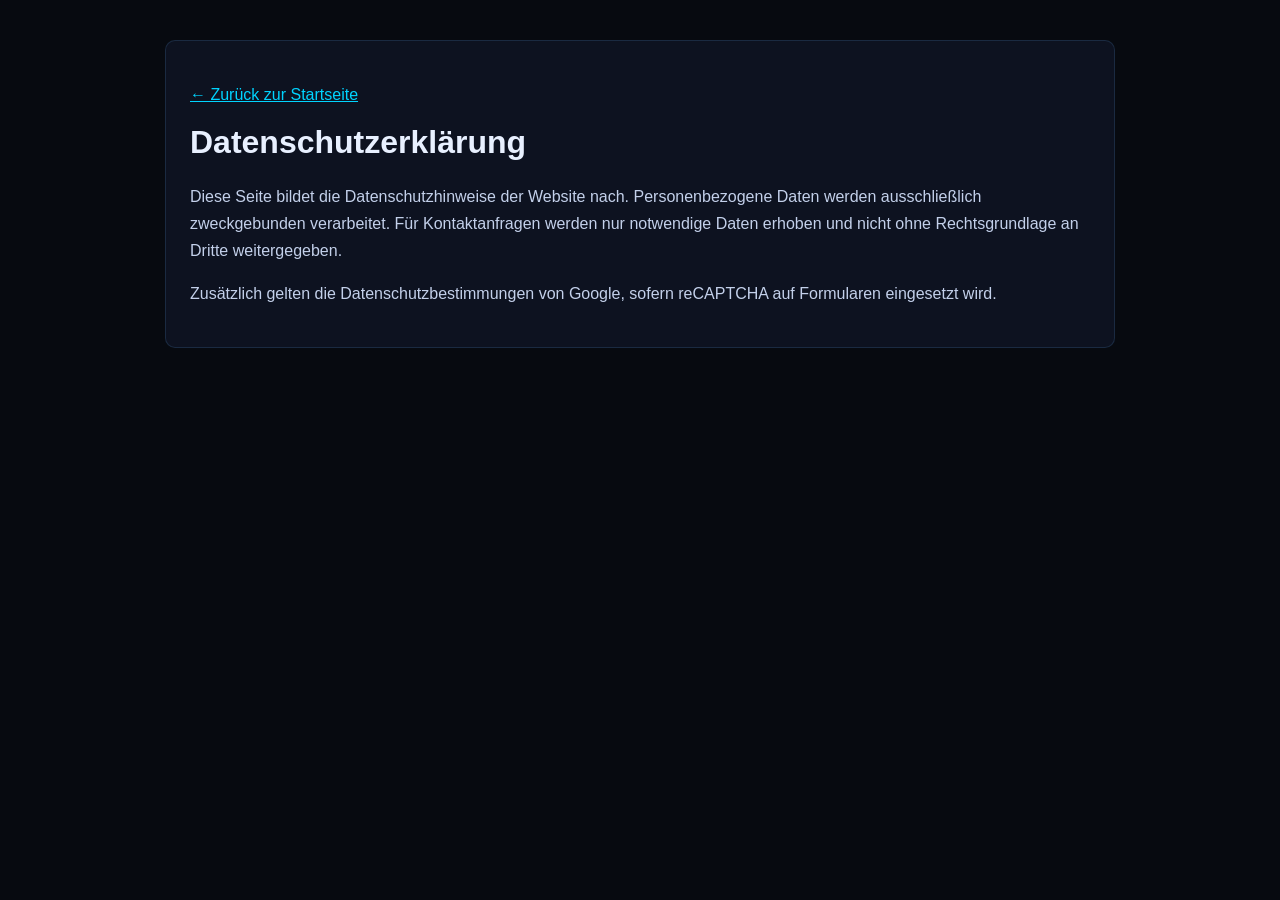
==== datenschutzerklaerung.html @ 2f1ebb83 "Add local subpages mirroring leoritzenthaler.com and wire homepage links" ====
<!DOCTYPE html><html lang="de"><head><meta charset="UTF-8"><meta name="viewport" content="width=device-width,initial-scale=1.0"><title>Datenschutzerklärung | Ritzenthaler IT</title><style>body{margin:0;font-family:Arial,sans-serif;background:#070a10;color:#e8f0ff}main{max-width:900px;margin:40px auto;padding:24px;background:#0d1220;border:1px solid rgba(100,180,255,.15);border-radius:10px}h1{margin-top:0}p{line-height:1.7;color:#c3d0ea}a{color:#00d4ff}</style></head><body><main><p><a href="ritzenthaler-it.html">← Zurück zur Startseite</a></p><h1>Datenschutzerklärung</h1><p>Diese Seite bildet die Datenschutzhinweise der Website nach. Personenbezogene Daten werden ausschließlich zweckgebunden verarbeitet. Für Kontaktanfragen werden nur notwendige Daten erhoben und nicht ohne Rechtsgrundlage an Dritte weitergegeben.</p><p>Zusätzlich gelten die Datenschutzbestimmungen von Google, sofern reCAPTCHA auf Formularen eingesetzt wird.</p></main></body></html>
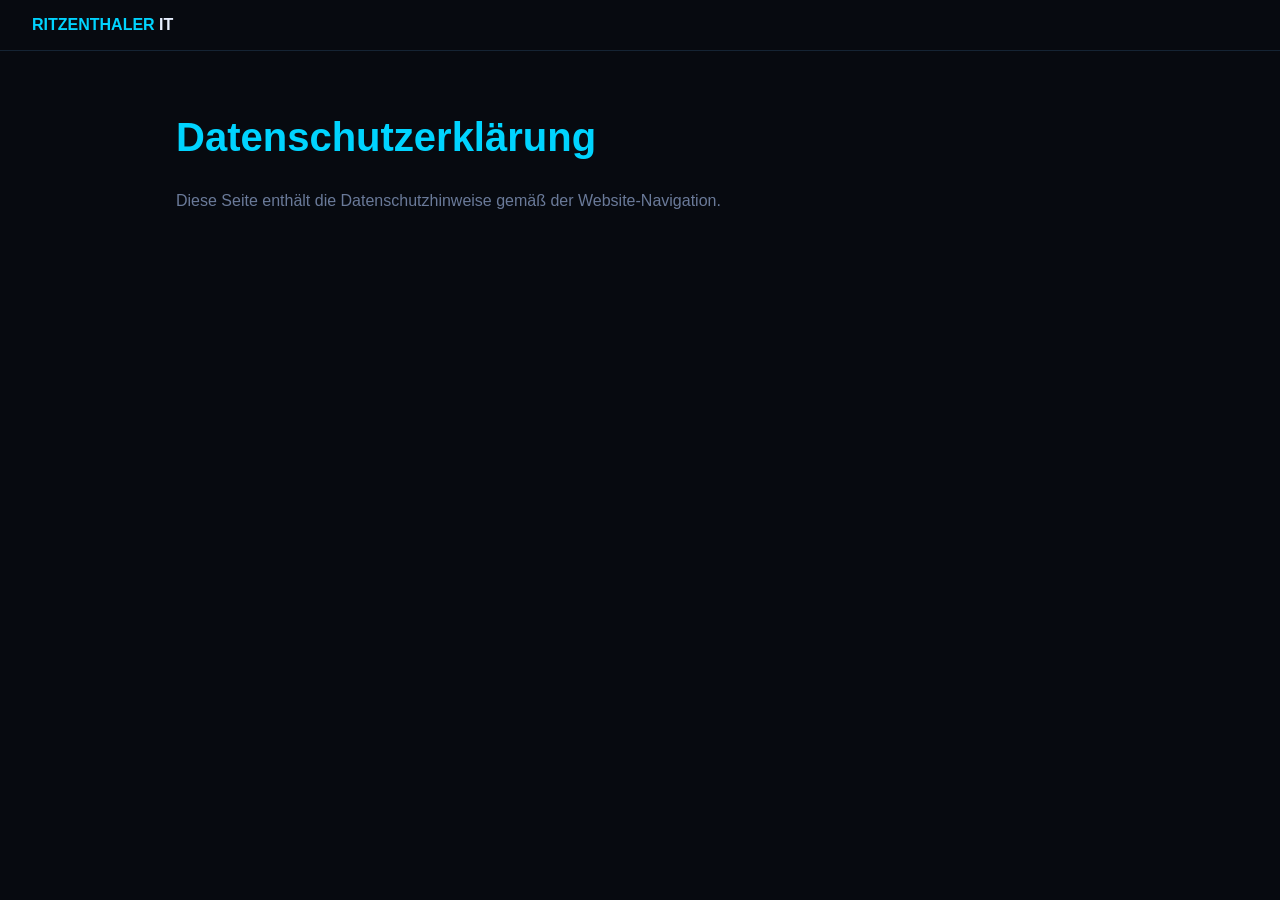
==== commit 2d58bc93: "Add local subpages and link them from main Ritzenthaler IT page" ====
--- a/datenschutzerklaerung.html
+++ b/datenschutzerklaerung.html
@@ -1 +1 @@
-<!DOCTYPE html><html lang="de"><head><meta charset="UTF-8"><meta name="viewport" content="width=device-width,initial-scale=1.0"><title>Datenschutzerklärung | Ritzenthaler IT</title><style>body{margin:0;font-family:Arial,sans-serif;background:#070a10;color:#e8f0ff}main{max-width:900px;margin:40px auto;padding:24px;background:#0d1220;border:1px solid rgba(100,180,255,.15);border-radius:10px}h1{margin-top:0}p{line-height:1.7;color:#c3d0ea}a{color:#00d4ff}</style></head><body><main><p><a href="ritzenthaler-it.html">← Zurück zur Startseite</a></p><h1>Datenschutzerklärung</h1><p>Diese Seite bildet die Datenschutzhinweise der Website nach. Personenbezogene Daten werden ausschließlich zweckgebunden verarbeitet. Für Kontaktanfragen werden nur notwendige Daten erhoben und nicht ohne Rechtsgrundlage an Dritte weitergegeben.</p><p>Zusätzlich gelten die Datenschutzbestimmungen von Google, sofern reCAPTCHA auf Formularen eingesetzt wird.</p></main></body></html>
+<!DOCTYPE html><html lang="de"><head><meta charset="UTF-8"><meta name="viewport" content="width=device-width,initial-scale=1.0"><title>Datenschutzerklärung | Ritzenthaler IT</title><link rel="stylesheet" href="styles.css"></head><body><nav><a class="logo" href="ritzenthaler-it.html">RITZENTHALER <span>IT</span></a></nav><main class="page"><h1>Datenschutzerklärung</h1><p>Diese Seite enthält die Datenschutzhinweise gemäß der Website-Navigation.</p></main></body></html>
--- a/styles.css
+++ b/styles.css
@@ -0,0 +1,7 @@
+:root {--bg:#070a10;--surface:#0d1220;--border:rgba(100,180,255,.15);--accent:#00d4ff;--text:#e8f0ff;--muted:#6a7a99}
+*{box-sizing:border-box} body{margin:0;font-family:'DM Sans',sans-serif;background:var(--bg);color:var(--text)}
+nav{display:flex;justify-content:space-between;align-items:center;padding:1rem 2rem;border-bottom:1px solid var(--border);position:sticky;top:0;background:rgba(7,10,16,.9)}
+.logo{color:var(--accent);text-decoration:none;font-weight:700}.logo span{color:var(--text)} ul{display:flex;gap:1.2rem;list-style:none;margin:0;padding:0}a{color:var(--muted);text-decoration:none}
+.page{max-width:960px;margin:4rem auto;padding:0 1rem}.page h1{font-size:2.5rem;color:var(--accent)}.page p{line-height:1.7;color:var(--muted)}
+.btn{display:inline-block;background:var(--accent);color:#031016;padding:.7rem 1.1rem;border-radius:4px;border:0;font-weight:700}.cards{display:grid;grid-template-columns:repeat(auto-fit,minmax(220px,1fr));gap:1rem}.cards section,.form input,.form textarea{background:var(--surface);border:1px solid var(--border);padding:1rem;border-radius:8px;color:var(--text)}
+.form{display:grid;gap:.8rem}.form textarea{min-height:120px}
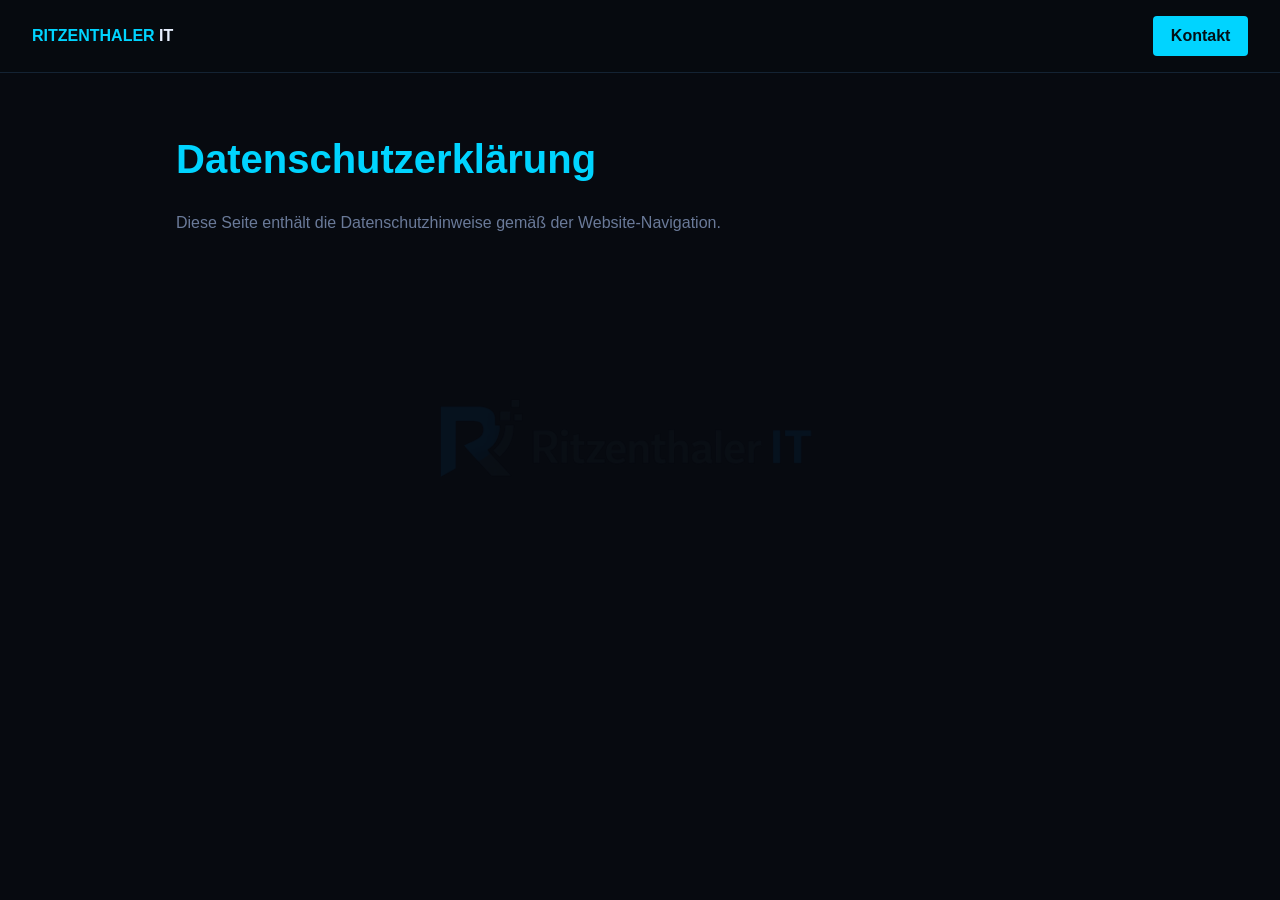
==== commit b59882d3: "Vereinheitliche Navigation auf Logo und Kontaktbutton" ====
--- a/datenschutzerklaerung.html
+++ b/datenschutzerklaerung.html
@@ -1 +1 @@
-<!DOCTYPE html><html lang="de"><head><meta charset="UTF-8"><meta name="viewport" content="width=device-width,initial-scale=1.0"><title>Datenschutzerklärung | Ritzenthaler IT</title><link rel="stylesheet" href="styles.css"></head><body><nav><a class="logo" href="ritzenthaler-it.html">RITZENTHALER <span>IT</span></a></nav><main class="page"><h1>Datenschutzerklärung</h1><p>Diese Seite enthält die Datenschutzhinweise gemäß der Website-Navigation.</p></main></body></html>
+<!DOCTYPE html><html lang="de"><head><meta charset="UTF-8"><meta name="viewport" content="width=device-width,initial-scale=1.0"><title>Datenschutzerklärung | Ritzenthaler IT</title><link rel="stylesheet" href="styles.css"></head><body><nav><a class="logo" href="index.html">RITZENTHALER <span>IT</span></a><ul><li><a href="index.html#kontakt" class="btn nav-cta">Kontakt</a></li></ul></nav><main class="page"><h1>Datenschutzerklärung</h1><p>Diese Seite enthält die Datenschutzhinweise gemäß der Website-Navigation.</p></main></body></html>
--- a/styles.css
+++ b/styles.css
@@ -1,5 +1,5 @@
 :root {--bg:#070a10;--surface:#0d1220;--border:rgba(100,180,255,.15);--accent:#00d4ff;--text:#e8f0ff;--muted:#6a7a99}
-*{box-sizing:border-box} body{margin:0;font-family:'DM Sans',sans-serif;background:var(--bg);color:var(--text)}
+*{box-sizing:border-box} body{margin:0;font-family:'DM Sans',sans-serif;background:var(--bg);color:var(--text);position:relative;isolation:isolate} body::before{content:'';position:fixed;inset:0;background:url('logo.png') center/55% no-repeat;opacity:.08;pointer-events:none;z-index:-1}
 nav{display:flex;justify-content:space-between;align-items:center;padding:1rem 2rem;border-bottom:1px solid var(--border);position:sticky;top:0;background:rgba(7,10,16,.9)}
 .logo{color:var(--accent);text-decoration:none;font-weight:700}.logo span{color:var(--text)} ul{display:flex;gap:1.2rem;list-style:none;margin:0;padding:0}a{color:var(--muted);text-decoration:none}
 .page{max-width:960px;margin:4rem auto;padding:0 1rem}.page h1{font-size:2.5rem;color:var(--accent)}.page p{line-height:1.7;color:var(--muted)}
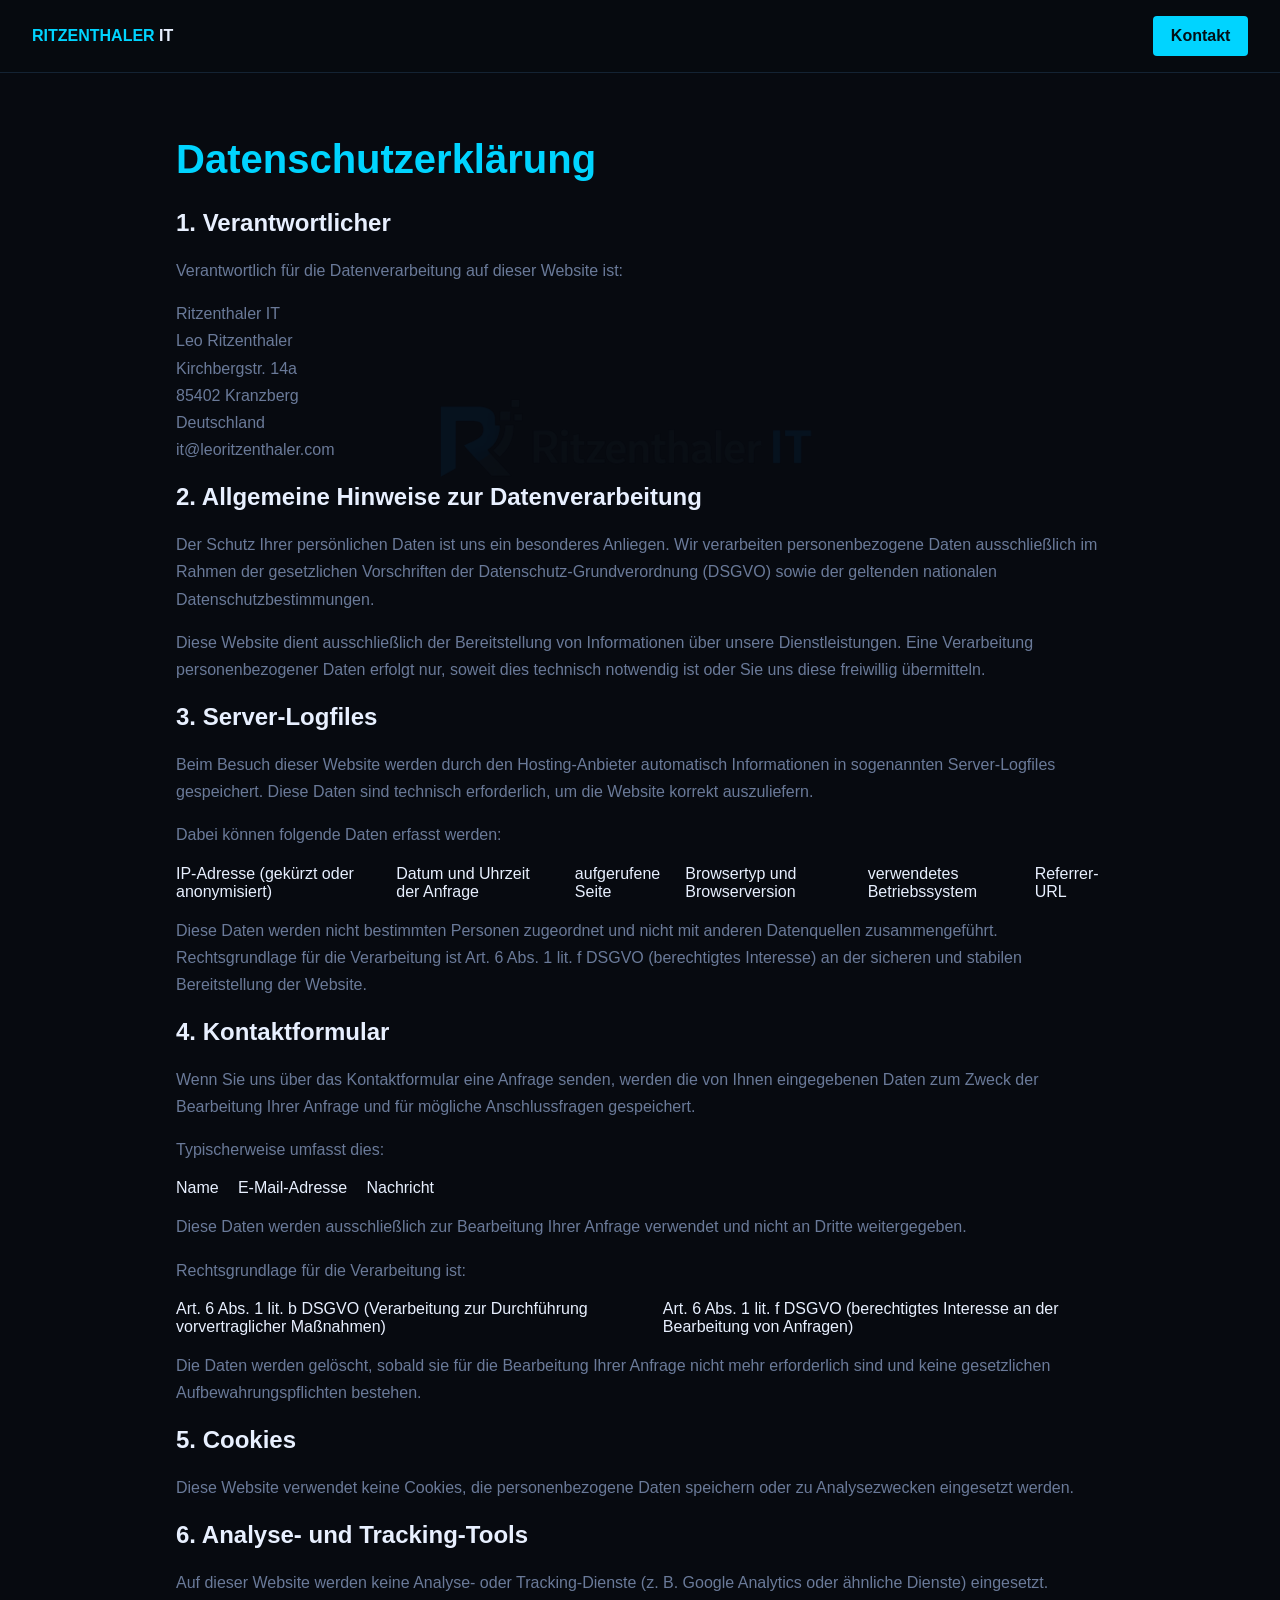
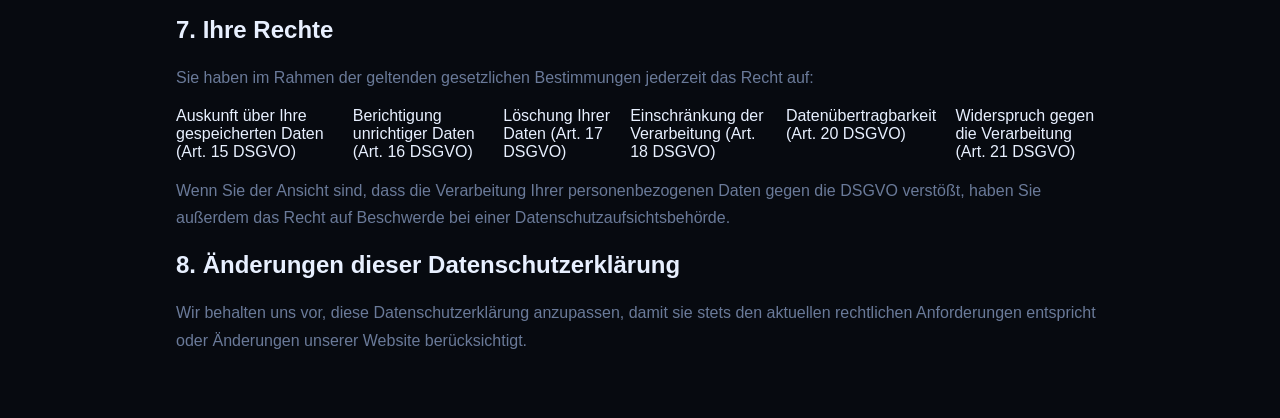
==== commit 9ed03b18: "Erweitere Datenschutzerklärung mit vollständigen Hinweisen" ====
--- a/datenschutzerklaerung.html
+++ b/datenschutzerklaerung.html
@@ -1 +1,115 @@
-<!DOCTYPE html><html lang="de"><head><meta charset="UTF-8"><meta name="viewport" content="width=device-width,initial-scale=1.0"><title>Datenschutzerklärung | Ritzenthaler IT</title><link rel="stylesheet" href="styles.css"></head><body><nav><a class="logo" href="index.html">RITZENTHALER <span>IT</span></a><ul><li><a href="index.html#kontakt" class="btn nav-cta">Kontakt</a></li></ul></nav><main class="page"><h1>Datenschutzerklärung</h1><p>Diese Seite enthält die Datenschutzhinweise gemäß der Website-Navigation.</p></main></body></html>
+<!DOCTYPE html>
+<html lang="de">
+<head>
+  <meta charset="UTF-8">
+  <meta name="viewport" content="width=device-width,initial-scale=1.0">
+  <title>Datenschutzerklärung | Ritzenthaler IT</title>
+  <link rel="stylesheet" href="styles.css">
+</head>
+<body>
+  <nav>
+    <a class="logo" href="index.html">RITZENTHALER <span>IT</span></a>
+    <ul>
+      <li><a href="index.html#kontakt" class="btn nav-cta">Kontakt</a></li>
+    </ul>
+  </nav>
+
+  <main class="page">
+    <h1>Datenschutzerklärung</h1>
+
+    <h2>1. Verantwortlicher</h2>
+    <p>Verantwortlich für die Datenverarbeitung auf dieser Website ist:</p>
+    <p>
+      Ritzenthaler IT<br>
+      Leo Ritzenthaler<br>
+      Kirchbergstr. 14a<br>
+      85402 Kranzberg<br>
+      Deutschland<br>
+      <a href="mailto:it@leoritzenthaler.com">it@leoritzenthaler.com</a>
+    </p>
+
+    <h2>2. Allgemeine Hinweise zur Datenverarbeitung</h2>
+    <p>
+      Der Schutz Ihrer persönlichen Daten ist uns ein besonderes Anliegen. Wir verarbeiten personenbezogene Daten
+      ausschließlich im Rahmen der gesetzlichen Vorschriften der Datenschutz-Grundverordnung (DSGVO) sowie der
+      geltenden nationalen Datenschutzbestimmungen.
+    </p>
+    <p>
+      Diese Website dient ausschließlich der Bereitstellung von Informationen über unsere Dienstleistungen. Eine
+      Verarbeitung personenbezogener Daten erfolgt nur, soweit dies technisch notwendig ist oder Sie uns diese
+      freiwillig übermitteln.
+    </p>
+
+    <h2>3. Server-Logfiles</h2>
+    <p>
+      Beim Besuch dieser Website werden durch den Hosting-Anbieter automatisch Informationen in sogenannten
+      Server-Logfiles gespeichert. Diese Daten sind technisch erforderlich, um die Website korrekt auszuliefern.
+    </p>
+    <p>Dabei können folgende Daten erfasst werden:</p>
+    <ul>
+      <li>IP-Adresse (gekürzt oder anonymisiert)</li>
+      <li>Datum und Uhrzeit der Anfrage</li>
+      <li>aufgerufene Seite</li>
+      <li>Browsertyp und Browserversion</li>
+      <li>verwendetes Betriebssystem</li>
+      <li>Referrer-URL</li>
+    </ul>
+    <p>
+      Diese Daten werden nicht bestimmten Personen zugeordnet und nicht mit anderen Datenquellen zusammengeführt.
+      Rechtsgrundlage für die Verarbeitung ist Art. 6 Abs. 1 lit. f DSGVO (berechtigtes Interesse) an der sicheren und
+      stabilen Bereitstellung der Website.
+    </p>
+
+    <h2>4. Kontaktformular</h2>
+    <p>
+      Wenn Sie uns über das Kontaktformular eine Anfrage senden, werden die von Ihnen eingegebenen Daten zum Zweck
+      der Bearbeitung Ihrer Anfrage und für mögliche Anschlussfragen gespeichert.
+    </p>
+    <p>Typischerweise umfasst dies:</p>
+    <ul>
+      <li>Name</li>
+      <li>E-Mail-Adresse</li>
+      <li>Nachricht</li>
+    </ul>
+    <p>
+      Diese Daten werden ausschließlich zur Bearbeitung Ihrer Anfrage verwendet und nicht an Dritte weitergegeben.
+    </p>
+    <p>Rechtsgrundlage für die Verarbeitung ist:</p>
+    <ul>
+      <li>Art. 6 Abs. 1 lit. b DSGVO (Verarbeitung zur Durchführung vorvertraglicher Maßnahmen)</li>
+      <li>Art. 6 Abs. 1 lit. f DSGVO (berechtigtes Interesse an der Bearbeitung von Anfragen)</li>
+    </ul>
+    <p>
+      Die Daten werden gelöscht, sobald sie für die Bearbeitung Ihrer Anfrage nicht mehr erforderlich sind und keine
+      gesetzlichen Aufbewahrungspflichten bestehen.
+    </p>
+
+    <h2>5. Cookies</h2>
+    <p>Diese Website verwendet keine Cookies, die personenbezogene Daten speichern oder zu Analysezwecken eingesetzt werden.</p>
+
+    <h2>6. Analyse- und Tracking-Tools</h2>
+    <p>Auf dieser Website werden keine Analyse- oder Tracking-Dienste (z. B. Google Analytics oder ähnliche Dienste) eingesetzt.</p>
+
+    <h2>7. Ihre Rechte</h2>
+    <p>Sie haben im Rahmen der geltenden gesetzlichen Bestimmungen jederzeit das Recht auf:</p>
+    <ul>
+      <li>Auskunft über Ihre gespeicherten Daten (Art. 15 DSGVO)</li>
+      <li>Berichtigung unrichtiger Daten (Art. 16 DSGVO)</li>
+      <li>Löschung Ihrer Daten (Art. 17 DSGVO)</li>
+      <li>Einschränkung der Verarbeitung (Art. 18 DSGVO)</li>
+      <li>Datenübertragbarkeit (Art. 20 DSGVO)</li>
+      <li>Widerspruch gegen die Verarbeitung (Art. 21 DSGVO)</li>
+    </ul>
+    <p>
+      Wenn Sie der Ansicht sind, dass die Verarbeitung Ihrer personenbezogenen Daten gegen die DSGVO verstößt,
+      haben Sie außerdem das Recht auf Beschwerde bei einer Datenschutzaufsichtsbehörde.
+    </p>
+
+    <h2>8. Änderungen dieser Datenschutzerklärung</h2>
+    <p>
+      Wir behalten uns vor, diese Datenschutzerklärung anzupassen, damit sie stets den aktuellen rechtlichen
+      Anforderungen entspricht oder Änderungen unserer Website berücksichtigt.
+    </p>
+  </main>
+</body>
+</html>
